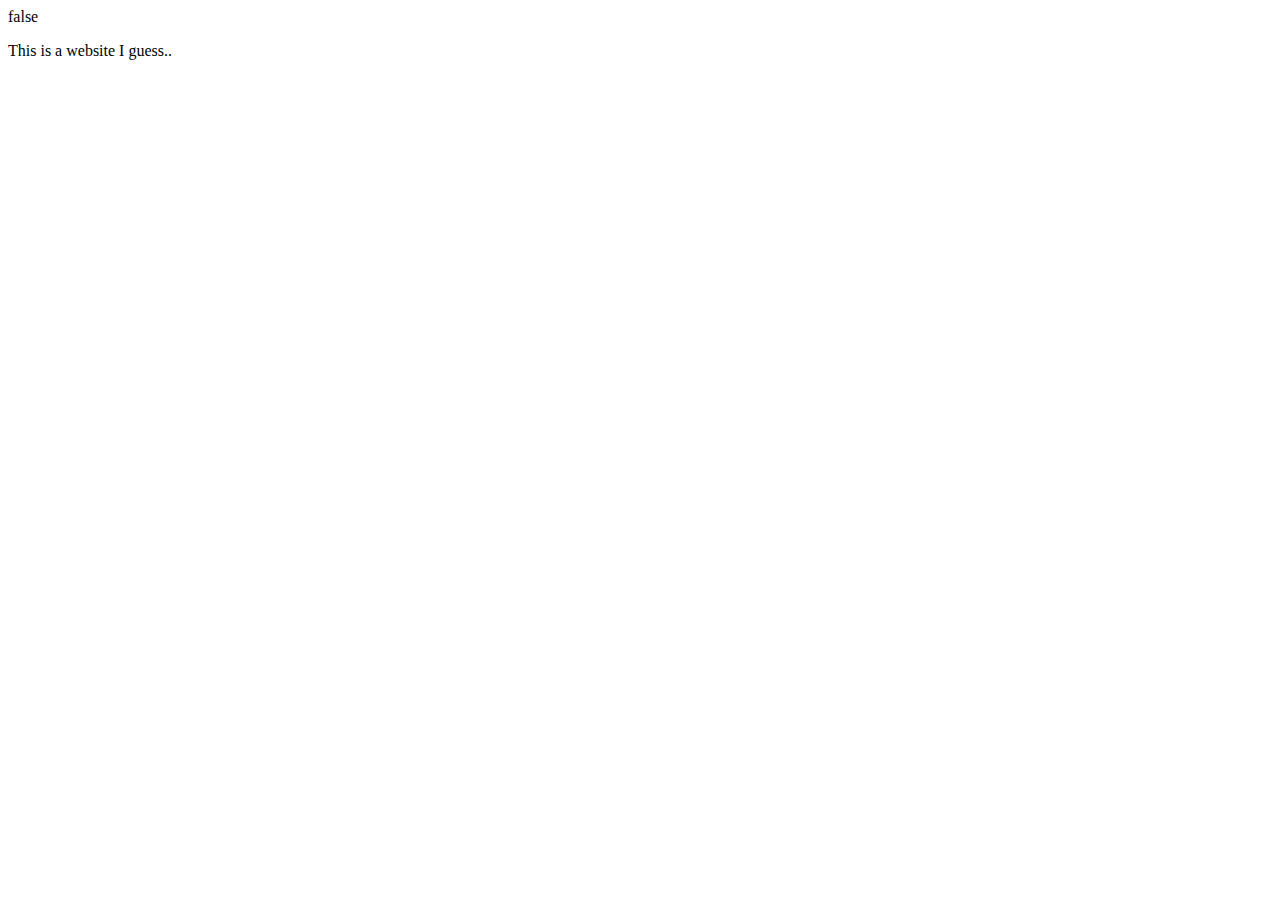
==== index.html @ c0d7598d "Add files via upload" ====
<!DOCTYPE html>
<html lang="en">
<head>
    <meta charset="UTF-8">
    <title>Title</title>
    <script src="JavaScriptTest.js"></script>
</head>
<body>
<p>This is a website I guess..</p>
</body>
</html>
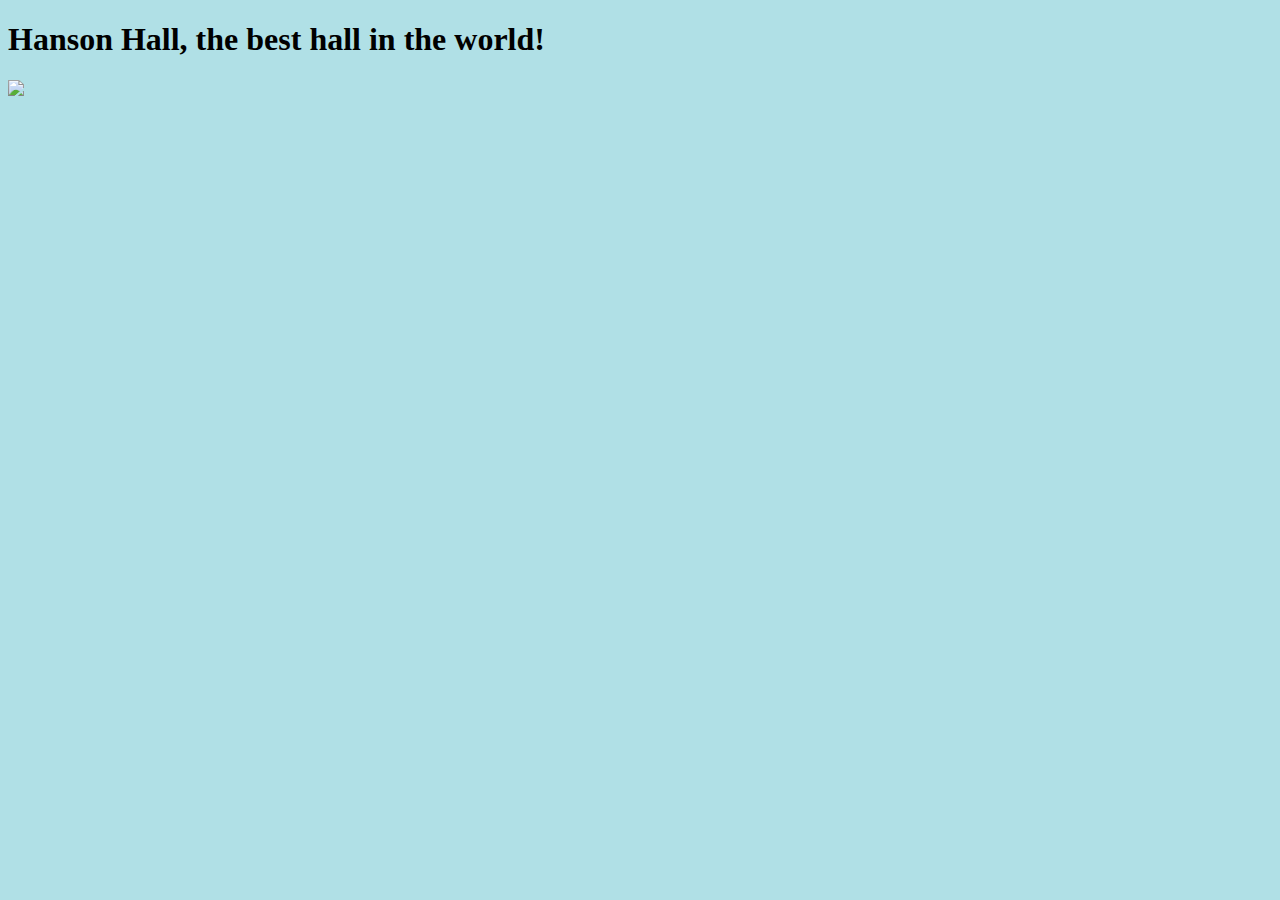
==== commit 6ff806c3: "Update index.html" ====
--- a/index.html
+++ b/index.html
@@ -1,11 +1,13 @@
 <!DOCTYPE html>
-<html lang="en">
+<html lang="en-US">
 <head>
     <meta charset="UTF-8">
-    <title>Title</title>
-    <script src="JavaScriptTest.js"></script>
+    <meta name="author" content="Jared Williams">
+    <meta name="description" content="A homepage for my hall at JMU">
+    <title>Hanson Hall's Website!</title>
 </head>
-<body>
-<p>This is a website I guess..</p>
+<body style="background-color:powderblue;">
+    <h1>Hanson Hall, the best hall in the world!</h1>
+    <img src="Hanson.jpeg">
 </body>
-</html>+</html>
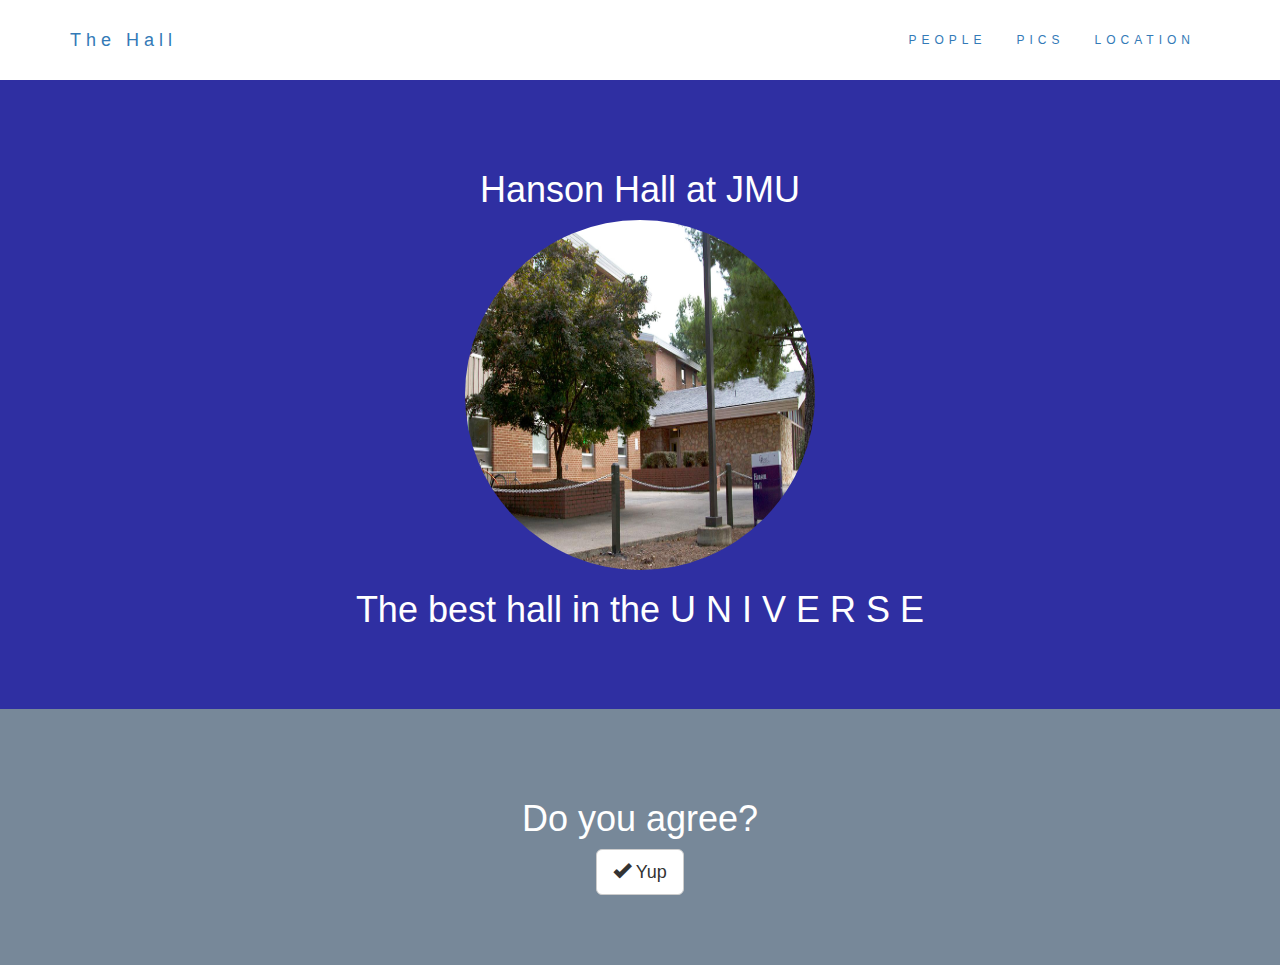
==== commit 88706ffe: "Updated Home Screen (index)" ====
--- a/index.html
+++ b/index.html
@@ -1,13 +1,78 @@
 <!DOCTYPE html>
 <html lang="en-US">
 <head>
-    <meta charset="UTF-8">
+    <style>
+        .navbar.custom-navbar {
+            padding-top: 15px;
+            padding-bottom: 15px;
+            border: 0;
+            border-radius: 0;
+            margin-bottom: 0;
+            font-size: 12px;
+            letter-spacing: 5px;
+        }
+        .navbar-nav li a:hover {
+            color: #1abc9c !important;
+        }
+        .container-fluid {
+            padding-top: 70px;
+            padding-bottom: 70px;
+        }
+        .bg-1 {
+            background-color: #2F2FA2; /* French Laundry Blue in Hex */
+            color: #ffffff;
+        }
+        .bg-2 {
+            background-color: #778899; /* Comfortably Tan in Hex */
+            color: #ffffff;
+        }
+    </style>
     <meta name="author" content="Jared Williams">
     <meta name="description" content="A homepage for my hall at JMU">
-    <title>Hanson Hall's Website!</title>
+    <meta name="viewport" content="width=device-width, initial-scale=1.0">
+
+    <meta charset="UTF-8">
+    <title style="font-family:verdana;">Hanson Hall's Website!</title>
+
+    <!-- Latest compiled and minified CSS -->
+    <link rel="stylesheet" href="https://maxcdn.bootstrapcdn.com/bootstrap/3.3.7/css/bootstrap.min.css">
+
+    <!-- jQuery library -->
+    <script src="https://ajax.googleapis.com/ajax/libs/jquery/3.3.1/jquery.min.js"></script>
+
+    <!-- Latest compiled JavaScript -->
+    <script src="https://maxcdn.bootstrapcdn.com/bootstrap/3.3.7/js/bootstrap.min.js"></script>
 </head>
-<body style="background-color:powderblue;">
-    <h1>Hanson Hall, the best hall in the world!</h1>
-    <img src="Hanson.jpeg">
+<body>
+    <nav class="navbar custom-navbar">
+        <div class="container">
+            <div class="navbar-header">
+                <button type="button" class="navbar-toggle" data-toggle="collapse" data-target="#myNavbar">
+                    <span class="icon-bar"></span>
+                    <span class="icon-bar"></span>
+                    <span class="icon-bar"></span>
+                </button>
+                <a class="navbar-brand" href="#">The Hall</a>
+            </div>
+            <div class="collapse navbar-collapse" id="myNavbar">
+                <ul class="nav navbar-nav navbar-right">
+                    <li><a href="#">PEOPLE</a></li>
+                    <li><a href="#">PICS</a></li>
+                    <li><a href="#">LOCATION</a></li>
+                </ul>
+            </div>
+        </div>
+    </nav>
+    <div class="container-fluid bg-1 text-center">
+        <h1>Hanson Hall at JMU</h1>
+        <img src="Hanson.jpeg" class="img-circle" alt="(Image failed to load)" width="350" height="350">
+        <h1>The best hall in the U N I V E R S E</h1>
+    </div>
+    <div class="container-fluid bg-2 text-center">
+        <h1>Do you agree?</h1>
+        <a href="#" class="btn btn-default btn-lg">
+            <span class="glyphicon glyphicon-ok"></span> Yup
+        </a>
+    </div>
 </body>
 </html>
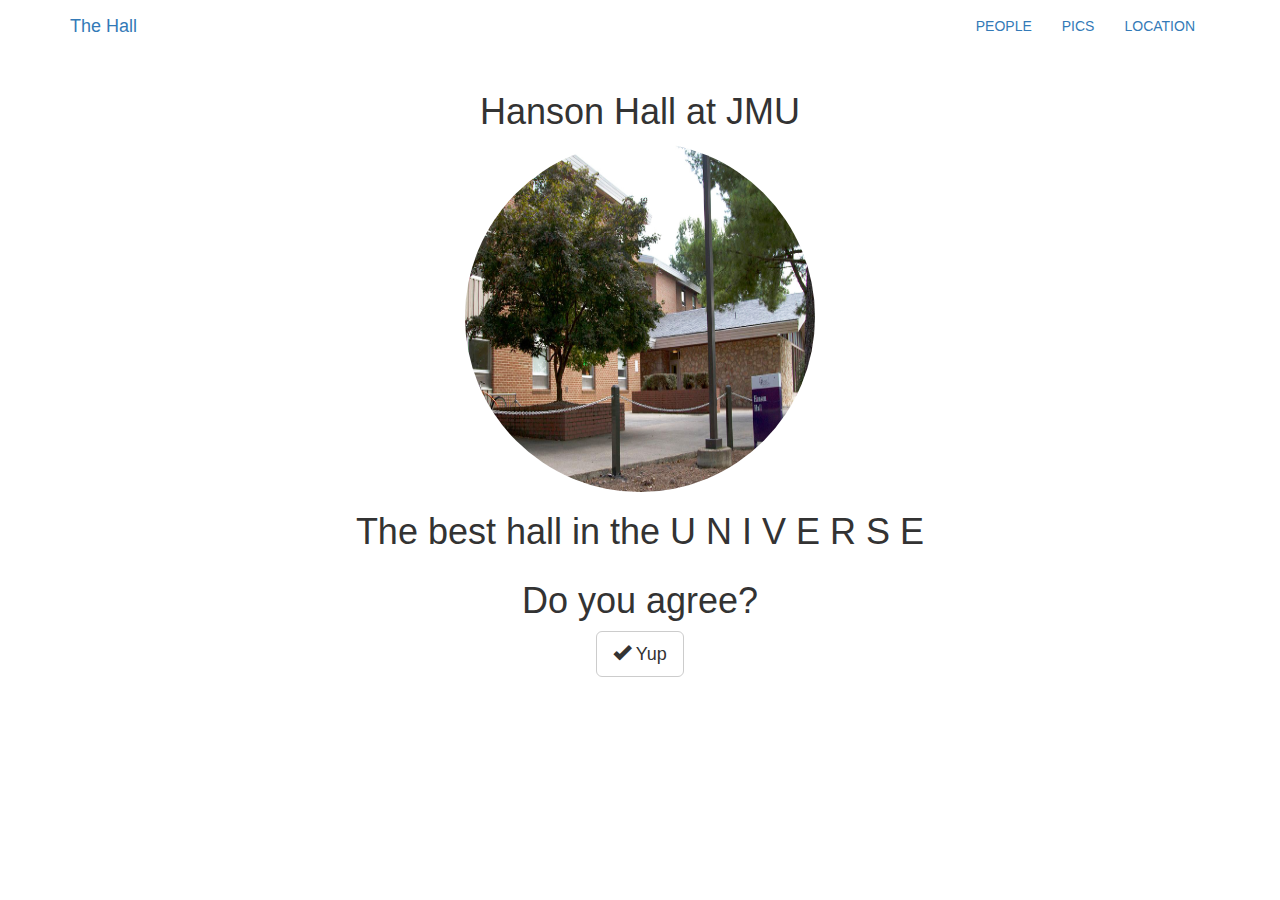
==== commit 3f53d6f9: "Update index.html" ====
--- a/index.html
+++ b/index.html
@@ -1,46 +1,21 @@
 <!DOCTYPE html>
 <html lang="en-US">
 <head>
-    <style>
-        .navbar.custom-navbar {
-            padding-top: 15px;
-            padding-bottom: 15px;
-            border: 0;
-            border-radius: 0;
-            margin-bottom: 0;
-            font-size: 12px;
-            letter-spacing: 5px;
-        }
-        .navbar-nav li a:hover {
-            color: #1abc9c !important;
-        }
-        .container-fluid {
-            padding-top: 70px;
-            padding-bottom: 70px;
-        }
-        .bg-1 {
-            background-color: #2F2FA2; /* French Laundry Blue in Hex */
-            color: #ffffff;
-        }
-        .bg-2 {
-            background-color: #778899; /* Comfortably Tan in Hex */
-            color: #ffffff;
-        }
-    </style>
+    <link rel="stylesheet" href="styles.css">
     <meta name="author" content="Jared Williams">
     <meta name="description" content="A homepage for my hall at JMU">
     <meta name="viewport" content="width=device-width, initial-scale=1.0">
 
     <meta charset="UTF-8">
-    <title style="font-family:verdana;">Hanson Hall's Website!</title>
+    <title>Hanson Hall's Website!</title>
 
-    <!-- Latest compiled and minified CSS -->
+    <!-- Bootstrap Style Sheet -->
     <link rel="stylesheet" href="https://maxcdn.bootstrapcdn.com/bootstrap/3.3.7/css/bootstrap.min.css">
 
-    <!-- jQuery library -->
+    <!-- Bootstrap jQuery library -->
     <script src="https://ajax.googleapis.com/ajax/libs/jquery/3.3.1/jquery.min.js"></script>
 
-    <!-- Latest compiled JavaScript -->
+    <!-- Bootstrap JavaScript -->
     <script src="https://maxcdn.bootstrapcdn.com/bootstrap/3.3.7/js/bootstrap.min.js"></script>
 </head>
 <body>
@@ -58,7 +33,7 @@
                 <ul class="nav navbar-nav navbar-right">
                     <li><a href="#">PEOPLE</a></li>
                     <li><a href="#">PICS</a></li>
-                    <li><a href="#">LOCATION</a></li>
+                    <li><a href="location.html">LOCATION</a></li>
                 </ul>
             </div>
         </div>
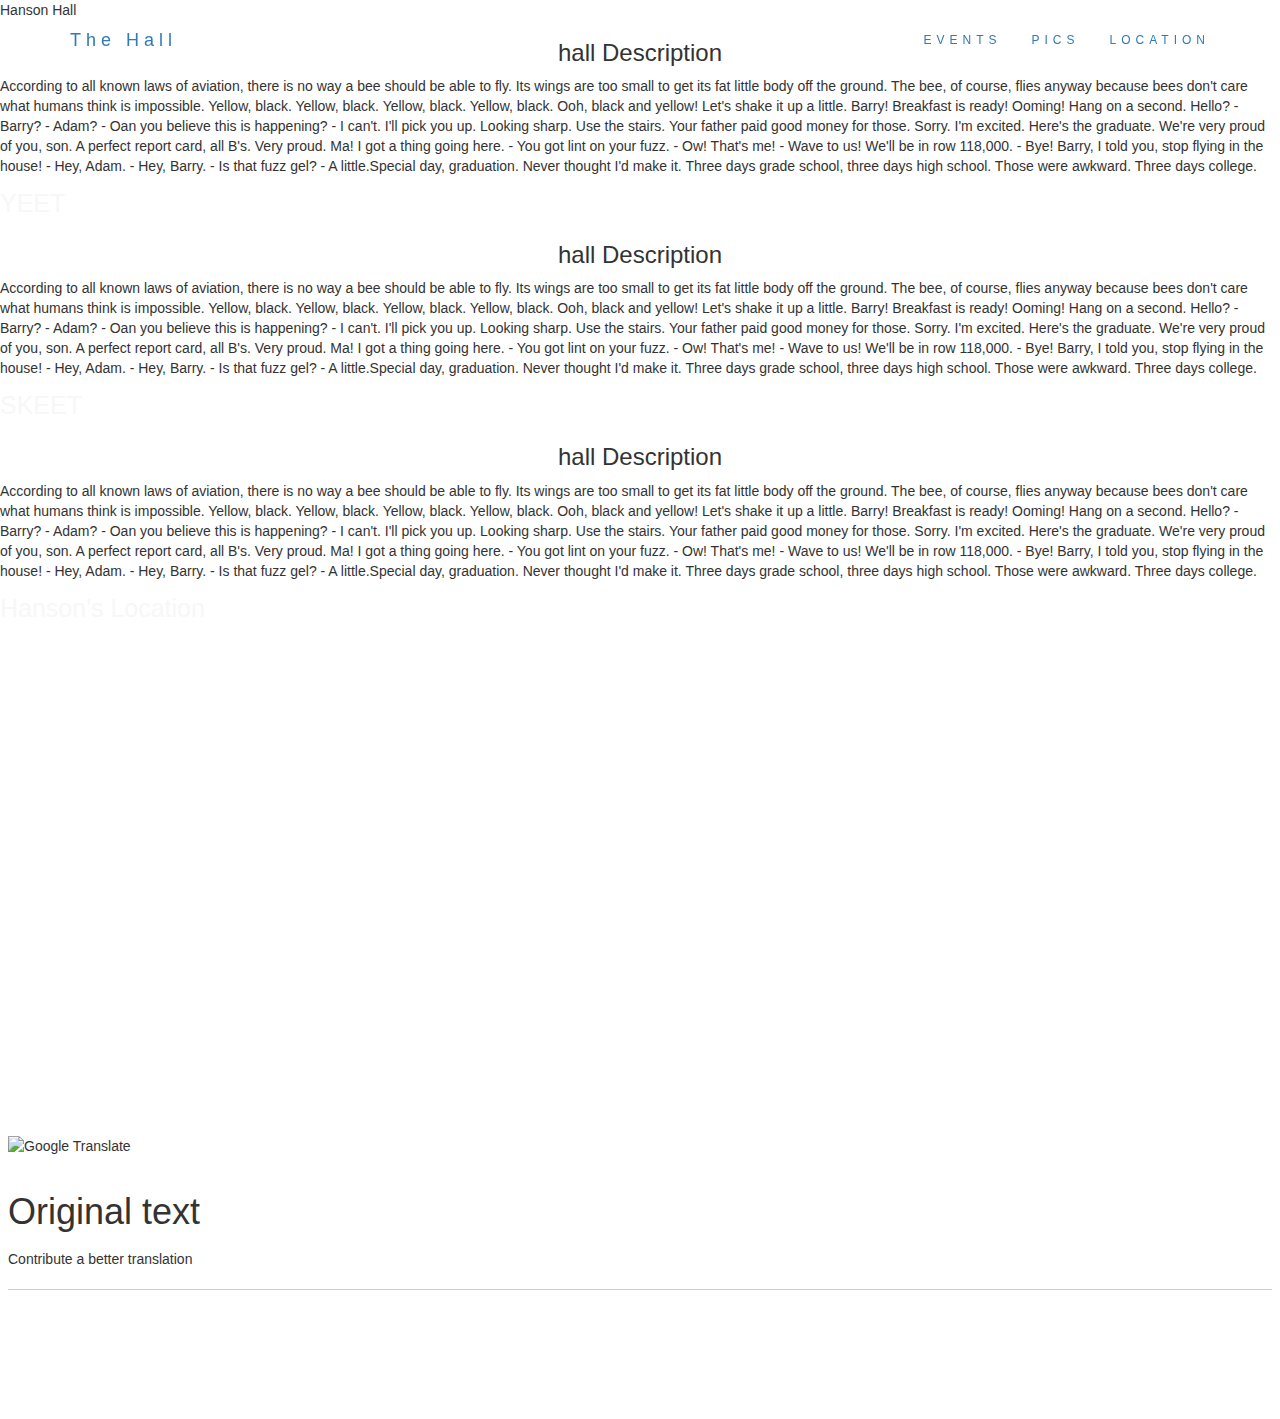
==== commit 04f75b88: "Updated home screen" ====
--- a/index.html
+++ b/index.html
@@ -17,9 +17,11 @@
 
     <!-- Bootstrap JavaScript -->
     <script src="https://maxcdn.bootstrapcdn.com/bootstrap/3.3.7/js/bootstrap.min.js"></script>
+
+    <link type="text/css" rel="stylesheet" charset="UTF-8" href="translateelement.css">
 </head>
 <body>
-    <nav class="navbar custom-navbar">
+    <nav class="navbar custom-navbar navbar-fixed-top">
         <div class="container">
             <div class="navbar-header">
                 <button type="button" class="navbar-toggle" data-toggle="collapse" data-target="#myNavbar">
@@ -31,23 +33,64 @@
             </div>
             <div class="collapse navbar-collapse" id="myNavbar">
                 <ul class="nav navbar-nav navbar-right">
-                    <li><a href="#">PEOPLE</a></li>
+                    <li><a href="#">EVENTS</a></li>
                     <li><a href="#">PICS</a></li>
-                    <li><a href="location.html">LOCATION</a></li>
+                    <li><a href="#location">LOCATION</a></li>
                 </ul>
             </div>
         </div>
     </nav>
-    <div class="container-fluid bg-1 text-center">
-        <h1>Hanson Hall at JMU</h1>
-        <img src="Hanson.jpeg" class="img-circle" alt="(Image failed to load)" width="350" height="350">
-        <h1>The best hall in the U N I V E R S E</h1>
+    <div class="bgimg-1">
+        <div class="caption">
+            <span class="border"><font style="vertical-align: inherit;"><font style="vertical-align: inherit;">Hanson Hall</font></font></span>
+        </div>
     </div>
-    <div class="container-fluid bg-2 text-center">
-        <h1>Do you agree?</h1>
-        <a href="#" class="btn btn-default btn-lg">
-            <span class="glyphicon glyphicon-ok"></span> Yup
-        </a>
+
+    <div class="banner">
+        <h3 style="text-align:center;"><font style="vertical-align: inherit;"><font style="vertical-align: inherit;">hall Description</font></font></h3>
+        <p><font style="vertical-align: inherit;"><font style="vertical-align: inherit;">According to all known laws of aviation, there is no way a bee should be able to fly. Its wings are too small to get its fat little body off the ground. </font><font style="vertical-align: inherit;">The bee, of course, flies anyway because bees don't care what humans think is impossible. Yellow, black. Yellow, black. Yellow, black. Yellow, black. Ooh, black and yellow! </font><font style="vertical-align: inherit;">Let's shake it up a little. Barry! Breakfast is ready! Ooming! </font><font style="vertical-align: inherit;">Hang on a second. Hello? - Barry? - Adam? - Oan you believe this is happening? - I can't. </font><font style="vertical-align: inherit;">I'll pick you up. Looking sharp. Use the stairs. Your father paid good money for those. Sorry. I'm excited. Here's the graduate. We're very proud of you, son. </font><font style="vertical-align: inherit;">A perfect report card, all B's. Very proud. Ma! I got a thing going here. - You got lint on your fuzz. - Ow! That's me! - Wave to us! We'll be in row 118,000. - Bye! Barry, I told you, stop flying in the house! - Hey, Adam. - Hey, Barry. - Is that fuzz gel? - A little.</font><font style="vertical-align: inherit;">Special day, graduation. Never thought I'd make it. Three days grade school, three days high school. Those were awkward. Three days college.</font></font></p>
     </div>
+
+    <div class="bgimg-2">
+        <div class="caption">
+            <span class="border" style="background-color:transparent;font-size:25px;color: #f7f7f7;"><font style="vertical-align: inherit;"><font style="vertical-align: inherit;">YEET</font></font></span>
+        </div>
+    </div>
+
+    <div class="banner">
+        <h3 style="text-align:center;"><font style="vertical-align: inherit;"><font style="vertical-align: inherit;">hall Description</font></font></h3>
+        <p><font style="vertical-align: inherit;"><font style="vertical-align: inherit;">According to all known laws of aviation, there is no way a bee should be able to fly. Its wings are too small to get its fat little body off the ground. </font><font style="vertical-align: inherit;">The bee, of course, flies anyway because bees don't care what humans think is impossible. Yellow, black. Yellow, black. Yellow, black. Yellow, black. Ooh, black and yellow! </font><font style="vertical-align: inherit;">Let's shake it up a little. Barry! Breakfast is ready! Ooming! </font><font style="vertical-align: inherit;">Hang on a second. Hello? - Barry? - Adam? - Oan you believe this is happening? - I can't. </font><font style="vertical-align: inherit;">I'll pick you up. Looking sharp. Use the stairs. Your father paid good money for those. Sorry. I'm excited. Here's the graduate. We're very proud of you, son. </font><font style="vertical-align: inherit;">A perfect report card, all B's. Very proud. Ma! I got a thing going here. - You got lint on your fuzz. - Ow! That's me! - Wave to us! We'll be in row 118,000. - Bye! Barry, I told you, stop flying in the house! - Hey, Adam. - Hey, Barry. - Is that fuzz gel? - A little.</font><font style="vertical-align: inherit;">Special day, graduation. Never thought I'd make it. Three days grade school, three days high school. Those were awkward. Three days college.</font></font></p>
+    </div>
+
+    <div class="bgimg-3">
+        <div class="caption">
+            <span class="border" style="background-color:transparent;font-size:25px;color: #f7f7f7;"><font style="vertical-align: inherit;"><font style="vertical-align: inherit;">SKEET</font></font></span>
+        </div>
+    </div>
+
+    <div class="banner">
+        <h3 style="text-align:center;"><font style="vertical-align: inherit;"><font style="vertical-align: inherit;">hall Description</font></font></h3>
+        <p><font style="vertical-align: inherit;"><font style="vertical-align: inherit;">According to all known laws of aviation, there is no way a bee should be able to fly. Its wings are too small to get its fat little body off the ground. </font><font style="vertical-align: inherit;">The bee, of course, flies anyway because bees don't care what humans think is impossible. Yellow, black. Yellow, black. Yellow, black. Yellow, black. Ooh, black and yellow! </font><font style="vertical-align: inherit;">Let's shake it up a little. Barry! Breakfast is ready! Ooming! </font><font style="vertical-align: inherit;">Hang on a second. Hello? - Barry? - Adam? - Oan you believe this is happening? - I can't. </font><font style="vertical-align: inherit;">I'll pick you up. Looking sharp. Use the stairs. Your father paid good money for those. Sorry. I'm excited. Here's the graduate. We're very proud of you, son. </font><font style="vertical-align: inherit;">A perfect report card, all B's. Very proud. Ma! I got a thing going here. - You got lint on your fuzz. - Ow! That's me! - Wave to us! We'll be in row 118,000. - Bye! Barry, I told you, stop flying in the house! - Hey, Adam. - Hey, Barry. - Is that fuzz gel? - A little.</font><font style="vertical-align: inherit;">Special day, graduation. Never thought I'd make it. Three days grade school, three days high school. Those were awkward. Three days college.</font></font></p>
+    </div>
+
+    <div class="bgimg-1" id="location">
+        <div class="caption pushed">
+            <span class="border" style="background-color:transparent;font-size:25px;color: #f7f7f7;"><font style="vertical-align: inherit;"><font style="vertical-align: inherit;">Hanson's Location</font></font></span>
+        </div>
+        <div class="mapouter center-block" >
+            <div class="gmap_canvas">
+                <iframe width="600" height="500" id="gmap_canvas" src="https://maps.google.com/maps?q=Hanson%20Hall&t=&z=13&ie=UTF8&iwloc=&output=embed"
+                        frameborder="0" scrolling="no" marginheight="0" marginwidth="0">
+                </iframe>
+                <a href="https://www.pureblack.de">pureblack.de</a>
+            </div>
+            <style>
+                .mapouter{text-align:right;padding-top: 160px;height:500px;width:600px;}.gmap_canvas {overflow:hidden;background:none!important;height:500px;width:600px;}
+            </style>
+        </div>
+    </div><div id="goog-gt-tt" class="skiptranslate" dir="ltr"><div style="padding: 8px;"><div><div class="logo"><img src="translate_24dp.png" width="20" height="20" alt="Google Translate"></div></div></div><div class="top" style="padding: 8px; float: left; width: 100%;"><h1 class="title gray">Original text</h1></div><div class="middle" style="padding: 8px;"><div class="original-text"></div></div><div class="bottom" style="padding: 8px;"><div class="activity-links"><span class="activity-link">Contribute a better translation</span><span class="activity-link"></span></div><div class="started-activity-container"><hr style="color: #CCC; background-color: #CCC; height: 1px; border: none;"><div class="activity-root"></div></div></div><div class="status-message" style="display: none;"></div></div>
+
+
+    <div class="goog-te-spinner-pos"><div class="goog-te-spinner-animation"><svg xmlns="http://www.w3.org/2000/svg" class="goog-te-spinner" width="96px" height="96px" viewBox="0 0 66 66"><circle class="goog-te-spinner-path" fill="none" stroke-width="6" stroke-linecap="round" cx="33" cy="33" r="30"></circle></svg></div></div>
 </body>
 </html>
--- a/styles.css
+++ b/styles.css
@@ -0,0 +1,24 @@
+.navbar.custom-navbar {
+    padding-top: 15px;
+    padding-bottom: 15px;
+    border: 0;
+    border-radius: 0;
+    margin-bottom: 0;
+    font-size: 12px;
+    letter-spacing: 5px;
+}
+.navbar-nav li a:hover {
+    color: #1abc9c !important;
+}
+.container-fluid {
+    padding-top: 70px;
+    padding-bottom: 70px;
+}
+.bg-1 {
+    background-color: #2F2FA2; /* French Laundry Blue in Hex */
+    color: #ffffff;
+}
+.bg-2 {
+    background-color: #778899; /* Comfortably Tan in Hex */
+    color: #ffffff;
+}